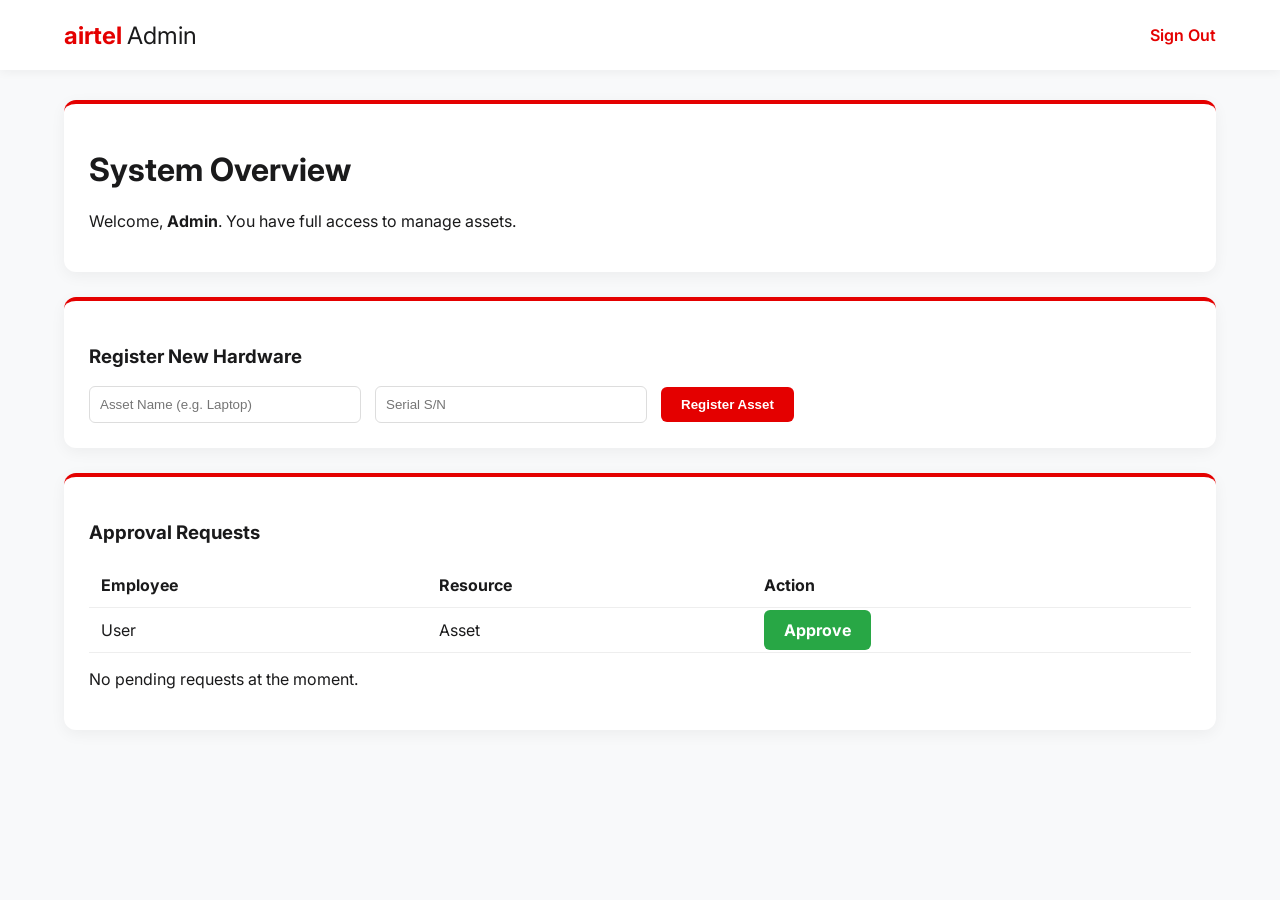
==== src/main/resources/templates/admin_dashboard.html @ aabf2b70 "Update admin_dashboard.html" ====
<!DOCTYPE html>
<html xmlns:th="http://www.thymeleaf.org">
<head>
    <meta charset="UTF-8">
    <title>Airtel | Admin Control</title>
    <link href="https://fonts.googleapis.com/css2?family=Inter:wght@400;700;800&display=swap" rel="stylesheet">
    <style>
        :root { --airtel-red: #E40000; --dark: #1A1A1B; --bg: #F8F9FA; }
        body { font-family: 'Inter', sans-serif; background: var(--bg); margin: 0; color: var(--dark); }
        .navbar { background: white; padding: 0 5%; display: flex; justify-content: space-between; align-items: center; height: 70px; box-shadow: 0 2px 10px rgba(0,0,0,0.05); }
        .container { padding: 30px 5%; max-width: 1200px; margin: auto; }
        .card { background: white; padding: 25px; border-radius: 12px; margin-bottom: 25px; box-shadow: 0 4px 15px rgba(0,0,0,0.05); border-top: 4px solid var(--airtel-red); }
        table { width: 100%; border-collapse: collapse; margin-top: 15px; }
        th, td { text-align: left; padding: 12px; border-bottom: 1px solid #eee; }
        .btn { background: var(--airtel-red); color: white; padding: 10px 20px; border-radius: 6px; text-decoration: none; font-weight: bold; border: none; cursor: pointer; }
        input { padding: 10px; border: 1px solid #ddd; border-radius: 6px; width: 250px; margin-right: 10px; }
    </style>
</head>
<body>
    <div class="navbar">
        <h2 style="color:var(--airtel-red); margin:0;">airtel <span style="color:var(--dark); font-weight:400;">Admin</span></h2>
        <a th:href="@{/logout}" style="color:var(--airtel-red); font-weight:600; text-decoration:none;">Sign Out</a>
    </div>
    <div class="container">
        <div class="card">
            <h1>System Overview</h1>
            <p>Welcome, <strong th:text="${user.name}">Admin</strong>. You have full access to manage assets.</p>
        </div>

        <div class="card">
            <h3>Register New Hardware</h3>
            <form th:action="@{/admin/assets/save}" th:object="${asset}" method="post">
                <input type="text" th:field="*{name}" placeholder="Asset Name (e.g. Laptop)" required>
                <input type="text" th:field="*{serialNumber}" placeholder="Serial S/N" required>
                <button type="submit" class="btn">Register Asset</button>
            </form>
        </div>

        <div class="card">
            <h3>Approval Requests</h3>
            <table th:if="${not #lists.isEmpty(pendingRequests)}">
                <thead><tr><th>Employee</th><th>Resource</th><th>Action</th></tr></thead>
                <tbody>
                    <tr th:each="r : ${pendingRequests}">
                        <td th:text="${r.user.name}">User</td>
                        <td th:text="${r.asset.name}">Asset</td>
                        <td><a th:href="@{/admin/requests/approve/{id}(id=${r.id})}" class="btn" style="background:#28a745;">Approve</a></td>
                    </tr>
                </tbody>
            </table>
            <p th:if="${#lists.isEmpty(pendingRequests)}">No pending requests at the moment.</p>
        </div>
    </div>
</body>
</html>
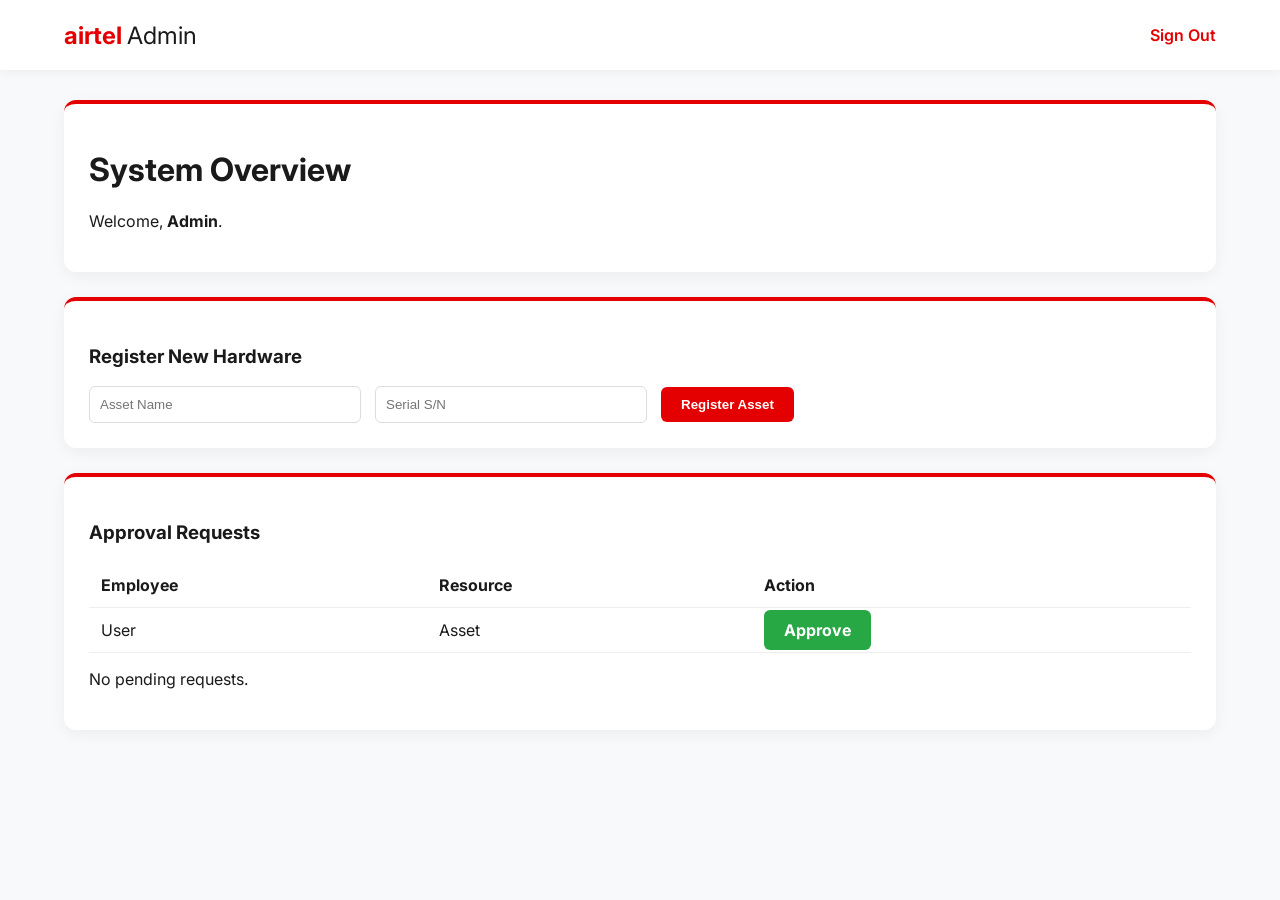
==== commit 4ab904b3: "Update admin_dashboard.html" ====
--- a/src/main/resources/templates/admin_dashboard.html
+++ b/src/main/resources/templates/admin_dashboard.html
@@ -14,6 +14,7 @@
         th, td { text-align: left; padding: 12px; border-bottom: 1px solid #eee; }
         .btn { background: var(--airtel-red); color: white; padding: 10px 20px; border-radius: 6px; text-decoration: none; font-weight: bold; border: none; cursor: pointer; }
         input { padding: 10px; border: 1px solid #ddd; border-radius: 6px; width: 250px; margin-right: 10px; }
+        .status-badge { padding: 5px 10px; border-radius: 20px; font-size: 12px; font-weight: bold; background: #eee; }
     </style>
 </head>
 <body>
@@ -24,13 +25,13 @@
     <div class="container">
         <div class="card">
             <h1>System Overview</h1>
-            <p>Welcome, <strong th:text="${user.name}">Admin</strong>. You have full access to manage assets.</p>
+            <p>Welcome, <strong th:text="${user != null ? user.name : 'Administrator'}">Admin</strong>.</p>
         </div>
 
         <div class="card">
             <h3>Register New Hardware</h3>
             <form th:action="@{/admin/assets/save}" th:object="${asset}" method="post">
-                <input type="text" th:field="*{name}" placeholder="Asset Name (e.g. Laptop)" required>
+                <input type="text" th:field="*{name}" placeholder="Asset Name" required>
                 <input type="text" th:field="*{serialNumber}" placeholder="Serial S/N" required>
                 <button type="submit" class="btn">Register Asset</button>
             </form>
@@ -38,17 +39,19 @@
 
         <div class="card">
             <h3>Approval Requests</h3>
-            <table th:if="${not #lists.isEmpty(pendingRequests)}">
+            <table th:if="${pendingRequests != null and !pendingRequests.empty}">
                 <thead><tr><th>Employee</th><th>Resource</th><th>Action</th></tr></thead>
                 <tbody>
                     <tr th:each="r : ${pendingRequests}">
-                        <td th:text="${r.user.name}">User</td>
-                        <td th:text="${r.asset.name}">Asset</td>
-                        <td><a th:href="@{/admin/requests/approve/{id}(id=${r.id})}" class="btn" style="background:#28a745;">Approve</a></td>
+                        <td th:text="${r.user != null ? r.user.name : 'Unknown Staff'}">User</td>
+                        <td th:text="${r.asset != null ? r.asset.name : 'Unknown Asset'}">Asset</td>
+                        <td>
+                            <a th:href="@{/admin/requests/approve/{id}(id=${r.id})}" class="btn" style="background:#28a745;">Approve</a>
+                        </td>
                     </tr>
                 </tbody>
             </table>
-            <p th:if="${#lists.isEmpty(pendingRequests)}">No pending requests at the moment.</p>
+            <p th:if="${pendingRequests == null or pendingRequests.empty}">No pending requests.</p>
         </div>
     </div>
 </body>
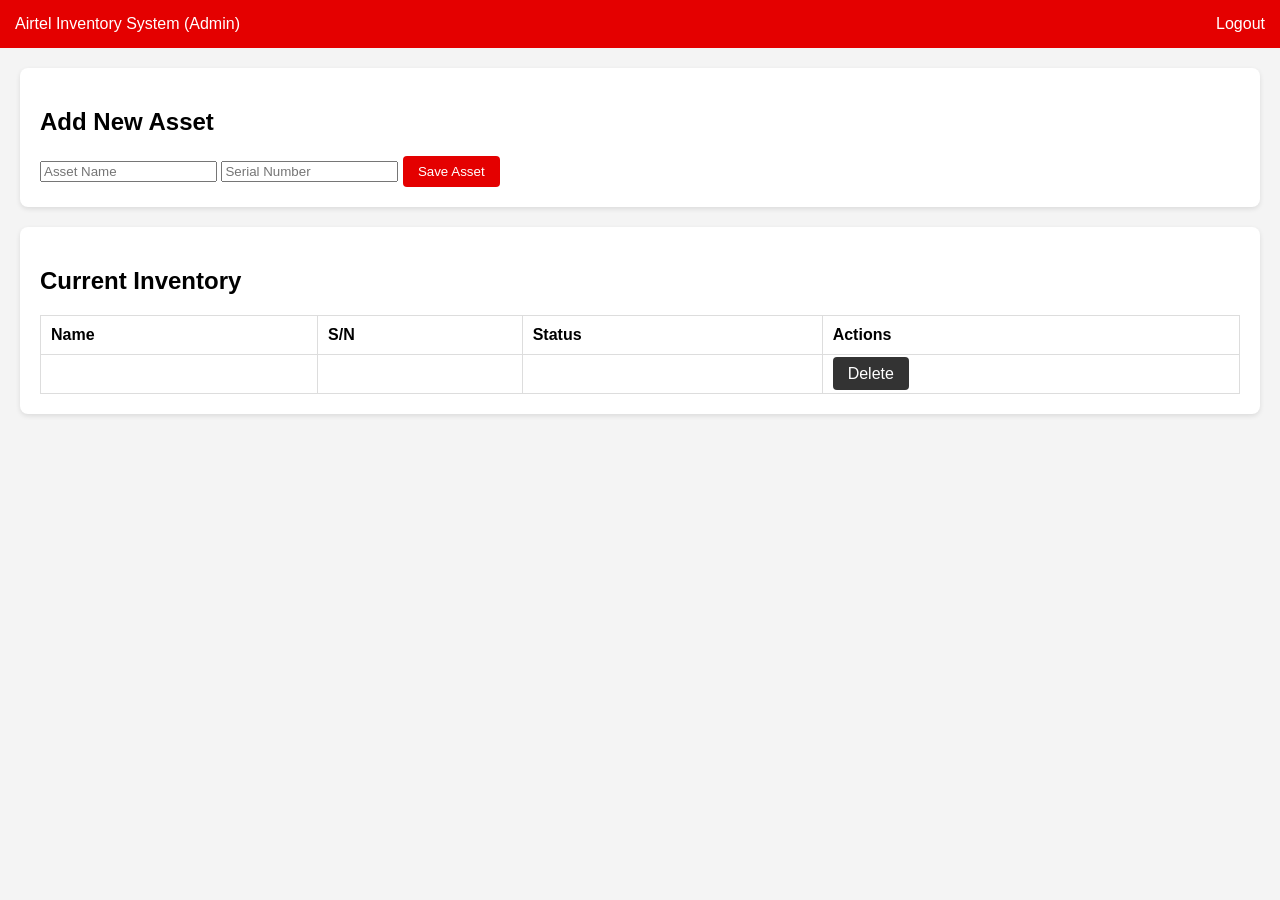
==== commit a5e4f529: "Update admin_dashboard.html" ====
--- a/src/main/resources/templates/admin_dashboard.html
+++ b/src/main/resources/templates/admin_dashboard.html
@@ -1,57 +1,50 @@
 <!DOCTYPE html>
 <html xmlns:th="http://www.thymeleaf.org">
 <head>
-    <meta charset="UTF-8">
-    <title>Airtel | Admin Control</title>
-    <link href="https://fonts.googleapis.com/css2?family=Inter:wght@400;700;800&display=swap" rel="stylesheet">
+    <title>Airtel | Inventory Management</title>
     <style>
-        :root { --airtel-red: #E40000; --dark: #1A1A1B; --bg: #F8F9FA; }
-        body { font-family: 'Inter', sans-serif; background: var(--bg); margin: 0; color: var(--dark); }
-        .navbar { background: white; padding: 0 5%; display: flex; justify-content: space-between; align-items: center; height: 70px; box-shadow: 0 2px 10px rgba(0,0,0,0.05); }
-        .container { padding: 30px 5%; max-width: 1200px; margin: auto; }
-        .card { background: white; padding: 25px; border-radius: 12px; margin-bottom: 25px; box-shadow: 0 4px 15px rgba(0,0,0,0.05); border-top: 4px solid var(--airtel-red); }
-        table { width: 100%; border-collapse: collapse; margin-top: 15px; }
-        th, td { text-align: left; padding: 12px; border-bottom: 1px solid #eee; }
-        .btn { background: var(--airtel-red); color: white; padding: 10px 20px; border-radius: 6px; text-decoration: none; font-weight: bold; border: none; cursor: pointer; }
-        input { padding: 10px; border: 1px solid #ddd; border-radius: 6px; width: 250px; margin-right: 10px; }
-        .status-badge { padding: 5px 10px; border-radius: 20px; font-size: 12px; font-weight: bold; background: #eee; }
+        body { font-family: sans-serif; background: #f4f4f4; margin: 0; }
+        .nav { background: #E40000; color: white; padding: 15px; display: flex; justify-content: space-between; }
+        .container { padding: 20px; }
+        .card { background: white; padding: 20px; border-radius: 8px; margin-bottom: 20px; box-shadow: 0 2px 5px rgba(0,0,0,0.1); }
+        table { width: 100%; border-collapse: collapse; }
+        th, td { border: 1px solid #ddd; padding: 10px; text-align: left; }
+        .btn { padding: 8px 15px; border-radius: 4px; text-decoration: none; color: white; cursor: pointer; border: none; }
+        .btn-add { background: #E40000; }
+        .btn-del { background: #333; }
     </style>
 </head>
 <body>
-    <div class="navbar">
-        <h2 style="color:var(--airtel-red); margin:0;">airtel <span style="color:var(--dark); font-weight:400;">Admin</span></h2>
-        <a th:href="@{/logout}" style="color:var(--airtel-red); font-weight:600; text-decoration:none;">Sign Out</a>
+    <div class="nav">
+        <span>Airtel Inventory System (Admin)</span>
+        <a th:href="@{/logout}" style="color:white;">Logout</a>
     </div>
     <div class="container">
         <div class="card">
-            <h1>System Overview</h1>
-            <p>Welcome, <strong th:text="${user != null ? user.name : 'Administrator'}">Admin</strong>.</p>
-        </div>
-
-        <div class="card">
-            <h3>Register New Hardware</h3>
-            <form th:action="@{/admin/assets/save}" th:object="${asset}" method="post">
-                <input type="text" th:field="*{name}" placeholder="Asset Name" required>
-                <input type="text" th:field="*{serialNumber}" placeholder="Serial S/N" required>
-                <button type="submit" class="btn">Register Asset</button>
+            <h2>Add New Asset</h2>
+            <form th:action="@{/admin/assets/save}" method="post">
+                <input type="text" name="name" placeholder="Asset Name" required>
+                <input type="text" name="serialNumber" placeholder="Serial Number" required>
+                <button type="submit" class="btn btn-add">Save Asset</button>
             </form>
         </div>
-
         <div class="card">
-            <h3>Approval Requests</h3>
-            <table th:if="${pendingRequests != null and !pendingRequests.empty}">
-                <thead><tr><th>Employee</th><th>Resource</th><th>Action</th></tr></thead>
+            <h2>Current Inventory</h2>
+            <table>
+                <thead>
+                    <tr><th>Name</th><th>S/N</th><th>Status</th><th>Actions</th></tr>
+                </thead>
                 <tbody>
-                    <tr th:each="r : ${pendingRequests}">
-                        <td th:text="${r.user != null ? r.user.name : 'Unknown Staff'}">User</td>
-                        <td th:text="${r.asset != null ? r.asset.name : 'Unknown Asset'}">Asset</td>
+                    <tr th:each="a : ${assets}">
+                        <td th:text="${a.name}"></td>
+                        <td th:text="${a.serialNumber}"></td>
+                        <td th:text="${a.status}"></td>
                         <td>
-                            <a th:href="@{/admin/requests/approve/{id}(id=${r.id})}" class="btn" style="background:#28a745;">Approve</a>
+                            <a th:href="@{'/admin/assets/delete/' + ${a.id}}" class="btn btn-del">Delete</a>
                         </td>
                     </tr>
                 </tbody>
             </table>
-            <p th:if="${pendingRequests == null or pendingRequests.empty}">No pending requests.</p>
         </div>
     </div>
 </body>
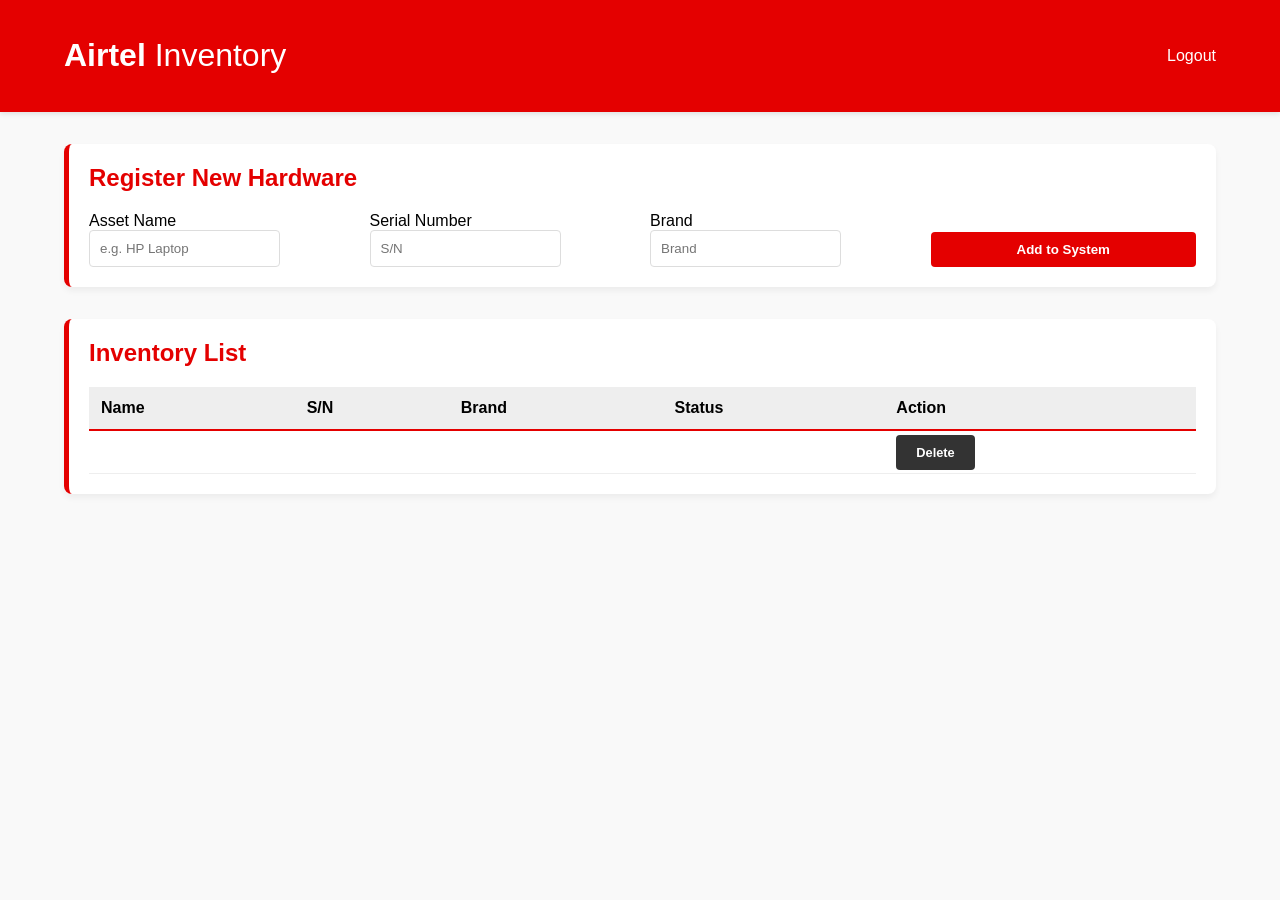
==== commit 7285a1ca: "Update admin_dashboard.html" ====
--- a/src/main/resources/templates/admin_dashboard.html
+++ b/src/main/resources/templates/admin_dashboard.html
@@ -1,46 +1,72 @@
 <!DOCTYPE html>
 <html xmlns:th="http://www.thymeleaf.org">
 <head>
-    <title>Airtel | Inventory Management</title>
+    <meta charset="UTF-8">
+    <title>Airtel Inventory | Admin</title>
     <style>
-        body { font-family: sans-serif; background: #f4f4f4; margin: 0; }
-        .nav { background: #E40000; color: white; padding: 15px; display: flex; justify-content: space-between; }
-        .container { padding: 20px; }
-        .card { background: white; padding: 20px; border-radius: 8px; margin-bottom: 20px; box-shadow: 0 2px 5px rgba(0,0,0,0.1); }
-        table { width: 100%; border-collapse: collapse; }
-        th, td { border: 1px solid #ddd; padding: 10px; text-align: left; }
-        .btn { padding: 8px 15px; border-radius: 4px; text-decoration: none; color: white; cursor: pointer; border: none; }
-        .btn-add { background: #E40000; }
-        .btn-del { background: #333; }
+        :root { --airtel-red: #E40000; --dark: #333; }
+        body { font-family: 'Segoe UI', Tahoma, Geneva, Verdana, sans-serif; margin: 0; background-color: #f9f9f9; }
+        .header { background-color: var(--airtel-red); color: white; padding: 1rem 5%; display: flex; justify-content: space-between; align-items: center; box-shadow: 0 2px 5px rgba(0,0,0,0.1); }
+        .container { padding: 2rem 5%; }
+        .card { background: white; padding: 20px; border-radius: 8px; box-shadow: 0 4px 6px rgba(0,0,0,0.05); margin-bottom: 2rem; border-left: 5px solid var(--airtel-red); }
+        h2 { color: var(--airtel-red); margin-top: 0; }
+        form { display: grid; grid-template-columns: repeat(auto-fit, minmax(200px, 1fr)); gap: 15px; align-items: end; }
+        input { padding: 10px; border: 1px solid #ddd; border-radius: 4px; }
+        button, .btn-del { background-color: var(--airtel-red); color: white; border: none; padding: 10px 20px; border-radius: 4px; cursor: pointer; text-decoration: none; font-weight: bold; }
+        .btn-del { background-color: #333; font-size: 0.8rem; }
+        table { width: 100%; border-collapse: collapse; margin-top: 1rem; }
+        th { background-color: #eee; padding: 12px; text-align: left; border-bottom: 2px solid var(--airtel-red); }
+        td { padding: 12px; border-bottom: 1px solid #eee; }
+        .status { font-weight: bold; color: green; }
     </style>
 </head>
 <body>
-    <div class="nav">
-        <span>Airtel Inventory System (Admin)</span>
-        <a th:href="@{/logout}" style="color:white;">Logout</a>
+    <div class="header">
+        <h1>Airtel <span style="font-weight: lighter;">Inventory</span></h1>
+        <a th:href="@{/logout}" style="color: white; text-decoration: none;">Logout</a>
     </div>
+
     <div class="container">
         <div class="card">
-            <h2>Add New Asset</h2>
-            <form th:action="@{/admin/assets/save}" method="post">
-                <input type="text" name="name" placeholder="Asset Name" required>
-                <input type="text" name="serialNumber" placeholder="Serial Number" required>
-                <button type="submit" class="btn btn-add">Save Asset</button>
+            <h2>Register New Hardware</h2>
+            <form th:action="@{/admin/assets/save}" th:object="${newAsset}" method="post">
+                <div>
+                    <label>Asset Name</label><br>
+                    <input type="text" th:field="*{name}" placeholder="e.g. HP Laptop" required>
+                </div>
+                <div>
+                    <label>Serial Number</label><br>
+                    <input type="text" th:field="*{serialNumber}" placeholder="S/N" required>
+                </div>
+                <div>
+                    <label>Brand</label><br>
+                    <input type="text" th:field="*{brand}" placeholder="Brand">
+                </div>
+                <button type="submit">Add to System</button>
             </form>
         </div>
+
         <div class="card">
-            <h2>Current Inventory</h2>
+            <h2>Inventory List</h2>
             <table>
                 <thead>
-                    <tr><th>Name</th><th>S/N</th><th>Status</th><th>Actions</th></tr>
+                    <tr>
+                        <th>Name</th>
+                        <th>S/N</th>
+                        <th>Brand</th>
+                        <th>Status</th>
+                        <th>Action</th>
+                    </tr>
                 </thead>
                 <tbody>
-                    <tr th:each="a : ${assets}">
-                        <td th:text="${a.name}"></td>
-                        <td th:text="${a.serialNumber}"></td>
-                        <td th:text="${a.status}"></td>
+                    <tr th:each="asset : ${assets}">
+                        <td th:text="${asset.name}"></td>
+                        <td th:text="${asset.serialNumber}"></td>
+                        <td th:text="${asset.brand}"></td>
+                        <td class="status" th:text="${asset.status}"></td>
                         <td>
-                            <a th:href="@{'/admin/assets/delete/' + ${a.id}}" class="btn btn-del">Delete</a>
+                            <a th:href="@{'/admin/assets/delete/' + ${asset.id}}" 
+                               class="btn-del" onclick="return confirm('Are you sure?')">Delete</a>
                         </td>
                     </tr>
                 </tbody>
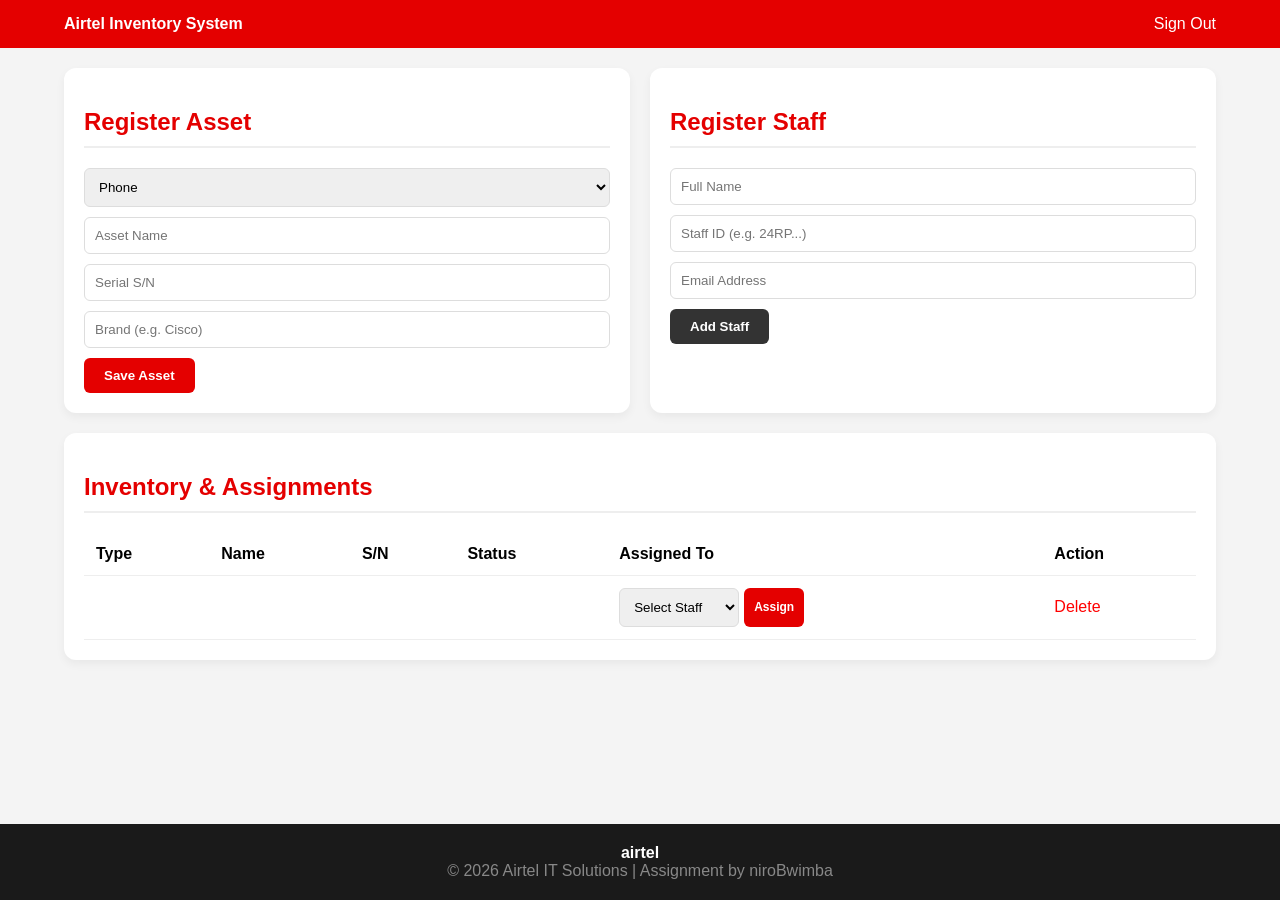
==== commit ecc4eb74: "Update admin_dashboard.html" ====
--- a/src/main/resources/templates/admin_dashboard.html
+++ b/src/main/resources/templates/admin_dashboard.html
@@ -1,77 +1,89 @@
 <!DOCTYPE html>
 <html xmlns:th="http://www.thymeleaf.org">
 <head>
-    <meta charset="UTF-8">
-    <title>Airtel Inventory | Admin</title>
+    <title>Airtel | Inventory Management</title>
     <style>
-        :root { --airtel-red: #E40000; --dark: #333; }
-        body { font-family: 'Segoe UI', Tahoma, Geneva, Verdana, sans-serif; margin: 0; background-color: #f9f9f9; }
-        .header { background-color: var(--airtel-red); color: white; padding: 1rem 5%; display: flex; justify-content: space-between; align-items: center; box-shadow: 0 2px 5px rgba(0,0,0,0.1); }
-        .container { padding: 2rem 5%; }
-        .card { background: white; padding: 20px; border-radius: 8px; box-shadow: 0 4px 6px rgba(0,0,0,0.05); margin-bottom: 2rem; border-left: 5px solid var(--airtel-red); }
-        h2 { color: var(--airtel-red); margin-top: 0; }
-        form { display: grid; grid-template-columns: repeat(auto-fit, minmax(200px, 1fr)); gap: 15px; align-items: end; }
-        input { padding: 10px; border: 1px solid #ddd; border-radius: 4px; }
-        button, .btn-del { background-color: var(--airtel-red); color: white; border: none; padding: 10px 20px; border-radius: 4px; cursor: pointer; text-decoration: none; font-weight: bold; }
-        .btn-del { background-color: #333; font-size: 0.8rem; }
-        table { width: 100%; border-collapse: collapse; margin-top: 1rem; }
-        th { background-color: #eee; padding: 12px; text-align: left; border-bottom: 2px solid var(--airtel-red); }
-        td { padding: 12px; border-bottom: 1px solid #eee; }
-        .status { font-weight: bold; color: green; }
+        :root { --airtel: #E40000; --bg: #f4f4f4; }
+        body { font-family: sans-serif; margin: 0; background: var(--bg); display: flex; flex-direction: column; min-height: 100vh; }
+        .nav { background: var(--airtel); color: white; padding: 15px 5%; display: flex; justify-content: space-between; }
+        .container { padding: 20px 5%; flex: 1; }
+        .grid { display: grid; grid-template-columns: 1fr 1fr; gap: 20px; }
+        .card { background: white; padding: 20px; border-radius: 12px; box-shadow: 0 4px 10px rgba(0,0,0,0.05); margin-bottom: 20px; }
+        h2 { color: var(--airtel); border-bottom: 2px solid #eee; padding-bottom: 10px; }
+        table { width: 100%; border-collapse: collapse; margin-top: 10px; }
+        th, td { text-align: left; padding: 12px; border-bottom: 1px solid #eee; }
+        input, select { padding: 10px; width: 100%; margin-bottom: 10px; border: 1px solid #ddd; border-radius: 6px; box-sizing: border-box; }
+        .btn { background: var(--airtel); color: white; border: none; padding: 10px 20px; border-radius: 6px; cursor: pointer; text-decoration: none; font-weight: bold; }
+        .footer { background: #1a1a1a; color: #888; text-align: center; padding: 20px; margin-top: auto; }
     </style>
 </head>
 <body>
-    <div class="header">
-        <h1>Airtel <span style="font-weight: lighter;">Inventory</span></h1>
-        <a th:href="@{/logout}" style="color: white; text-decoration: none;">Logout</a>
+    <div class="nav">
+        <strong>Airtel Inventory System</strong>
+        <a th:href="@{/logout}" style="color:white; text-decoration:none;">Sign Out</a>
     </div>
 
     <div class="container">
-        <div class="card">
-            <h2>Register New Hardware</h2>
-            <form th:action="@{/admin/assets/save}" th:object="${newAsset}" method="post">
-                <div>
-                    <label>Asset Name</label><br>
-                    <input type="text" th:field="*{name}" placeholder="e.g. HP Laptop" required>
-                </div>
-                <div>
-                    <label>Serial Number</label><br>
-                    <input type="text" th:field="*{serialNumber}" placeholder="S/N" required>
-                </div>
-                <div>
-                    <label>Brand</label><br>
-                    <input type="text" th:field="*{brand}" placeholder="Brand">
-                </div>
-                <button type="submit">Add to System</button>
-            </form>
+        <div class="grid">
+            <div class="card">
+                <h2>Register Asset</h2>
+                <form th:action="@{/admin/assets/save}" th:object="${newAsset}" method="post">
+                    <select th:field="*{category}">
+                        <option value="PHONE">Phone</option>
+                        <option value="TABLET">Tablet</option>
+                        <option value="COMPUTER">Computer</option>
+                        <option value="NETWORK_DEVICE">Network Device</option>
+                    </select>
+                    <input type="text" th:field="*{name}" placeholder="Asset Name" required>
+                    <input type="text" th:field="*{serialNumber}" placeholder="Serial S/N" required>
+                    <input type="text" th:field="*{brand}" placeholder="Brand (e.g. Cisco)">
+                    <button type="submit" class="btn">Save Asset</button>
+                </form>
+            </div>
+
+            <div class="card">
+                <h2>Register Staff</h2>
+                <form th:action="@{/admin/users/save}" th:object="${newUser}" method="post">
+                    <input type="text" th:field="*{name}" placeholder="Full Name" required>
+                    <input type="text" th:field="*{username}" placeholder="Staff ID (e.g. 24RP...)" required>
+                    <input type="email" th:field="*{email}" placeholder="Email Address">
+                    <button type="submit" class="btn" style="background:#333;">Add Staff</button>
+                </form>
+            </div>
         </div>
 
         <div class="card">
-            <h2>Inventory List</h2>
+            <h2>Inventory & Assignments</h2>
             <table>
                 <thead>
-                    <tr>
-                        <th>Name</th>
-                        <th>S/N</th>
-                        <th>Brand</th>
-                        <th>Status</th>
-                        <th>Action</th>
-                    </tr>
+                    <tr><th>Type</th><th>Name</th><th>S/N</th><th>Status</th><th>Assigned To</th><th>Action</th></tr>
                 </thead>
                 <tbody>
-                    <tr th:each="asset : ${assets}">
-                        <td th:text="${asset.name}"></td>
-                        <td th:text="${asset.serialNumber}"></td>
-                        <td th:text="${asset.brand}"></td>
-                        <td class="status" th:text="${asset.status}"></td>
+                    <tr th:each="a : ${assets}">
+                        <td th:text="${a.category}"></td>
+                        <td th:text="${a.name}"></td>
+                        <td th:text="${a.serialNumber}"></td>
+                        <td th:text="${a.status}" style="font-weight:bold; color: green;"></td>
                         <td>
-                            <a th:href="@{'/admin/assets/delete/' + ${asset.id}}" 
-                               class="btn-del" onclick="return confirm('Are you sure?')">Delete</a>
+                            <form th:action="@{/admin/assets/assign}" method="post" style="display:flex; gap:5px;">
+                                <input type="hidden" name="assetId" th:value="${a.id}">
+                                <select name="userId" style="margin:0; width: 120px;">
+                                    <option value="">Select Staff</option>
+                                    <option th:each="u : ${users}" th:value="${u.id}" th:text="${u.name}"></option>
+                                </select>
+                                <button type="submit" class="btn" style="padding:5px 10px; font-size:12px;">Assign</button>
+                            </form>
                         </td>
+                        <td><a th:href="@{'/admin/assets/delete/' + ${a.id}}" style="color:red;">Delete</a></td>
                     </tr>
                 </tbody>
             </table>
         </div>
     </div>
+
+    <div class="footer">
+        <strong style="color:white;">airtel</strong><br>
+        &copy; 2026 Airtel IT Solutions | Assignment by niroBwimba
+    </div>
 </body>
 </html>
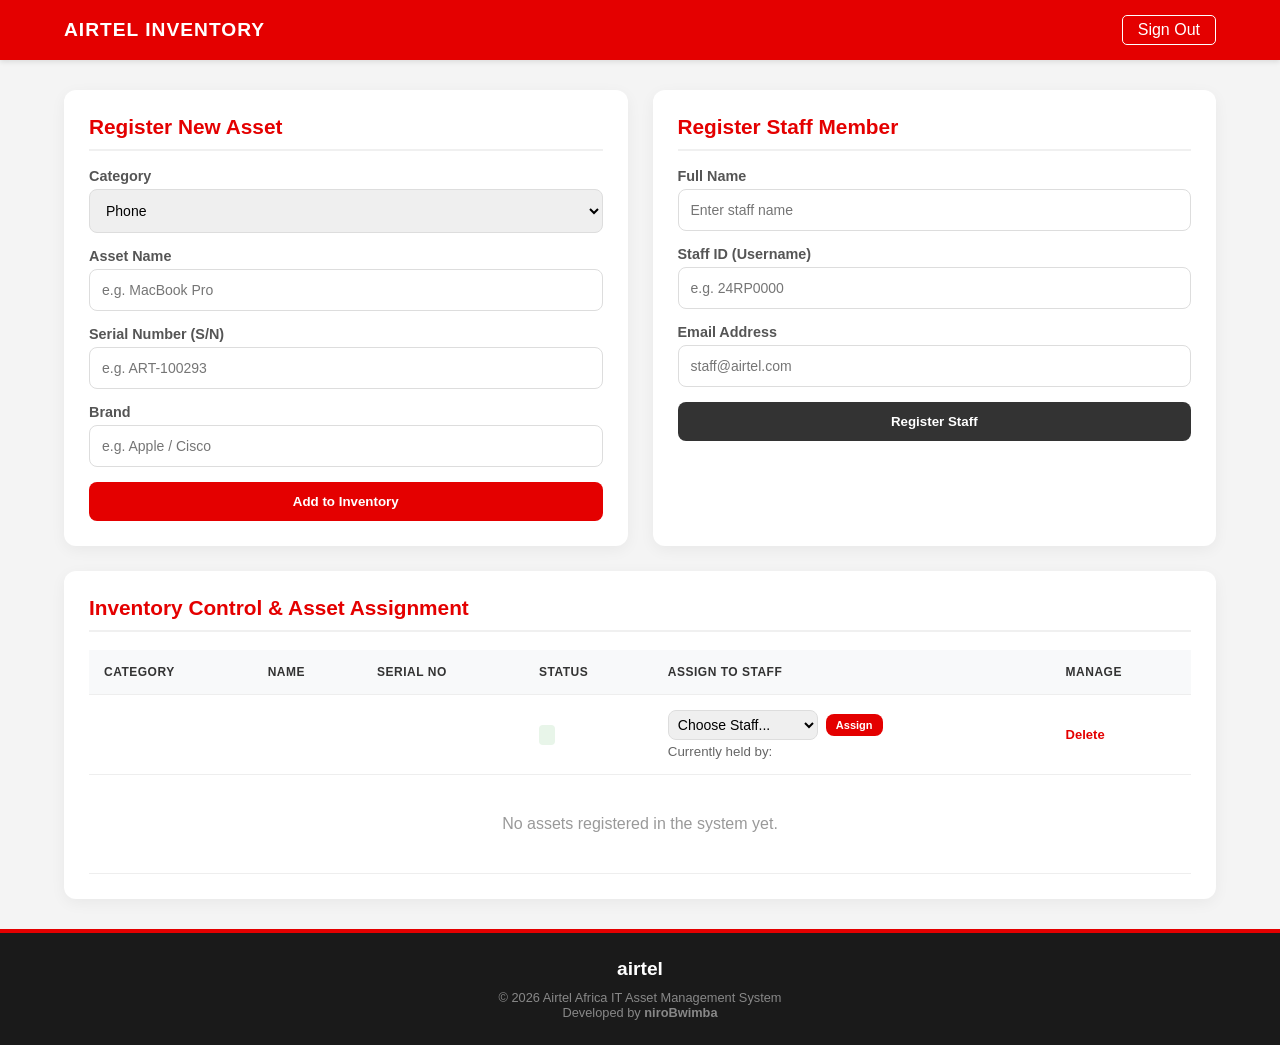
==== commit 66ee351f: "Update admin_dashboard.html" ====
--- a/src/main/resources/templates/admin_dashboard.html
+++ b/src/main/resources/templates/admin_dashboard.html
@@ -4,77 +4,135 @@
     <title>Airtel | Inventory Management</title>
     <style>
         :root { --airtel: #E40000; --bg: #f4f4f4; }
-        body { font-family: sans-serif; margin: 0; background: var(--bg); display: flex; flex-direction: column; min-height: 100vh; }
-        .nav { background: var(--airtel); color: white; padding: 15px 5%; display: flex; justify-content: space-between; }
-        .container { padding: 20px 5%; flex: 1; }
-        .grid { display: grid; grid-template-columns: 1fr 1fr; gap: 20px; }
-        .card { background: white; padding: 20px; border-radius: 12px; box-shadow: 0 4px 10px rgba(0,0,0,0.05); margin-bottom: 20px; }
-        h2 { color: var(--airtel); border-bottom: 2px solid #eee; padding-bottom: 10px; }
-        table { width: 100%; border-collapse: collapse; margin-top: 10px; }
-        th, td { text-align: left; padding: 12px; border-bottom: 1px solid #eee; }
-        input, select { padding: 10px; width: 100%; margin-bottom: 10px; border: 1px solid #ddd; border-radius: 6px; box-sizing: border-box; }
-        .btn { background: var(--airtel); color: white; border: none; padding: 10px 20px; border-radius: 6px; cursor: pointer; text-decoration: none; font-weight: bold; }
-        .footer { background: #1a1a1a; color: #888; text-align: center; padding: 20px; margin-top: auto; }
+        body { font-family: 'Segoe UI', Tahoma, Geneva, Verdana, sans-serif; margin: 0; background: var(--bg); display: flex; flex-direction: column; min-height: 100vh; }
+        
+        /* Navigation */
+        .nav { background: var(--airtel); color: white; padding: 15px 5%; display: flex; justify-content: space-between; align-items: center; box-shadow: 0 2px 5px rgba(0,0,0,0.1); }
+        .nav strong { font-size: 1.2rem; letter-spacing: 1px; }
+        
+        /* Layout */
+        .container { padding: 30px 5%; flex: 1; }
+        .grid { display: grid; grid-template-columns: 1fr 1fr; gap: 25px; margin-bottom: 25px; }
+        
+        /* Cards */
+        .card { background: white; padding: 25px; border-radius: 12px; box-shadow: 0 4px 15px rgba(0,0,0,0.05); }
+        h2 { color: var(--airtel); border-bottom: 2px solid #f0f0f0; padding-bottom: 10px; margin-top: 0; font-size: 1.3rem; }
+        
+        /* Forms */
+        label { display: block; margin-bottom: 5px; font-weight: bold; font-size: 0.9rem; color: #555; }
+        input, select { padding: 12px; width: 100%; margin-bottom: 15px; border: 1px solid #ddd; border-radius: 8px; box-sizing: border-box; font-size: 14px; }
+        input:focus, select:focus { border-color: var(--airtel); outline: none; box-shadow: 0 0 5px rgba(228, 0, 0, 0.2); }
+        
+        /* Buttons */
+        .btn { background: var(--airtel); color: white; border: none; padding: 12px 20px; border-radius: 8px; cursor: pointer; text-decoration: none; font-weight: bold; transition: 0.3s; width: 100%; display: inline-block; text-align: center; }
+        .btn:hover { background: #b30000; }
+        .btn-secondary { background: #333; }
+        .btn-secondary:hover { background: #000; }
+        .btn-assign { padding: 5px 10px; font-size: 11px; width: auto; margin: 0; }
+
+        /* Tables */
+        .table-card { overflow-x: auto; }
+        table { width: 100%; border-collapse: collapse; margin-top: 15px; background: white; }
+        th { background: #f8f9fa; color: #333; font-weight: 600; text-transform: uppercase; font-size: 12px; letter-spacing: 0.5px; }
+        th, td { text-align: left; padding: 15px; border-bottom: 1px solid #eee; }
+        tr:hover { background-color: #fafafa; }
+        .status-tag { padding: 4px 8px; border-radius: 4px; font-size: 11px; font-weight: bold; background: #e8f5e9; color: #2e7d32; }
+
+        /* Footer */
+        .footer { background: #1a1a1a; color: #888; text-align: center; padding: 25px; margin-top: auto; border-top: 4px solid var(--airtel); }
     </style>
 </head>
 <body>
     <div class="nav">
-        <strong>Airtel Inventory System</strong>
-        <a th:href="@{/logout}" style="color:white; text-decoration:none;">Sign Out</a>
+        <strong>AIRTEL INVENTORY</strong>
+        <a th:href="@{/logout}" style="color:white; text-decoration:none; border: 1px solid white; padding: 5px 15px; border-radius: 5px;">Sign Out</a>
     </div>
 
     <div class="container">
         <div class="grid">
             <div class="card">
-                <h2>Register Asset</h2>
+                <h2>Register New Asset</h2>
                 <form th:action="@{/admin/assets/save}" th:object="${newAsset}" method="post">
-                    <select th:field="*{category}">
+                    <label>Category</label>
+                    <select th:field="*{category}" required>
                         <option value="PHONE">Phone</option>
                         <option value="TABLET">Tablet</option>
                         <option value="COMPUTER">Computer</option>
                         <option value="NETWORK_DEVICE">Network Device</option>
                     </select>
-                    <input type="text" th:field="*{name}" placeholder="Asset Name" required>
-                    <input type="text" th:field="*{serialNumber}" placeholder="Serial S/N" required>
-                    <input type="text" th:field="*{brand}" placeholder="Brand (e.g. Cisco)">
-                    <button type="submit" class="btn">Save Asset</button>
+                    
+                    <label>Asset Name</label>
+                    <input type="text" th:field="*{name}" placeholder="e.g. MacBook Pro" required>
+                    
+                    <label>Serial Number (S/N)</label>
+                    <input type="text" th:field="*{serialNumber}" placeholder="e.g. ART-100293" required>
+                    
+                    <label>Brand</label>
+                    <input type="text" th:field="*{brand}" placeholder="e.g. Apple / Cisco">
+                    
+                    <button type="submit" class="btn">Add to Inventory</button>
                 </form>
             </div>
 
             <div class="card">
-                <h2>Register Staff</h2>
+                <h2>Register Staff Member</h2>
                 <form th:action="@{/admin/users/save}" th:object="${newUser}" method="post">
-                    <input type="text" th:field="*{name}" placeholder="Full Name" required>
-                    <input type="text" th:field="*{username}" placeholder="Staff ID (e.g. 24RP...)" required>
-                    <input type="email" th:field="*{email}" placeholder="Email Address">
-                    <button type="submit" class="btn" style="background:#333;">Add Staff</button>
+                    <label>Full Name</label>
+                    <input type="text" th:field="*{name}" placeholder="Enter staff name" required>
+                    
+                    <label>Staff ID (Username)</label>
+                    <input type="text" th:field="*{username}" placeholder="e.g. 24RP0000" required>
+                    
+                    <label>Email Address</label>
+                    <input type="email" th:field="*{email}" placeholder="staff@airtel.com">
+                    
+                    <button type="submit" class="btn btn-secondary">Register Staff</button>
                 </form>
             </div>
         </div>
 
-        <div class="card">
-            <h2>Inventory & Assignments</h2>
+        <div class="card table-card">
+            <h2>Inventory Control & Asset Assignment</h2>
             <table>
                 <thead>
-                    <tr><th>Type</th><th>Name</th><th>S/N</th><th>Status</th><th>Assigned To</th><th>Action</th></tr>
+                    <tr>
+                        <th>Category</th>
+                        <th>Name</th>
+                        <th>Serial No</th>
+                        <th>Status</th>
+                        <th>Assign To Staff</th>
+                        <th>Manage</th>
+                    </tr>
                 </thead>
                 <tbody>
                     <tr th:each="a : ${assets}">
                         <td th:text="${a.category}"></td>
                         <td th:text="${a.name}"></td>
                         <td th:text="${a.serialNumber}"></td>
-                        <td th:text="${a.status}" style="font-weight:bold; color: green;"></td>
                         <td>
-                            <form th:action="@{/admin/assets/assign}" method="post" style="display:flex; gap:5px;">
+                            <span class="status-tag" th:text="${a.status}"></span>
+                        </td>
+                        <td>
+                            <form th:action="@{/admin/assets/assign}" method="post" style="display:flex; gap:8px; align-items:center;">
                                 <input type="hidden" name="assetId" th:value="${a.id}">
-                                <select name="userId" style="margin:0; width: 120px;">
-                                    <option value="">Select Staff</option>
+                                <select name="userId" style="margin:0; width: 150px; padding: 5px;">
+                                    <option value="">Choose Staff...</option>
                                     <option th:each="u : ${users}" th:value="${u.id}" th:text="${u.name}"></option>
                                 </select>
-                                <button type="submit" class="btn" style="padding:5px 10px; font-size:12px;">Assign</button>
+                                <button type="submit" class="btn btn-assign">Assign</button>
                             </form>
+                            <small th:if="${a.assignedUser != null}" style="color: #666; display: block; margin-top: 4px;">
+                                Currently held by: <strong th:text="${a.assignedUser.name}"></strong>
+                            </small>
                         </td>
-                        <td><a th:href="@{'/admin/assets/delete/' + ${a.id}}" style="color:red;">Delete</a></td>
+                        <td>
+                            <a th:href="@{'/admin/assets/delete/' + ${a.id}}" 
+                               onclick="return confirm('Are you sure you want to delete this asset?')"
+                               style="color:var(--airtel); text-decoration:none; font-size: 13px; font-weight:bold;">Delete</a>
+                        </td>
+                    </tr>
+                    <tr th:if="${#lists.isEmpty(assets)}">
+                        <td colspan="6" style="text-align:center; color: #999; padding: 40px;">No assets registered in the system yet.</td>
                     </tr>
                 </tbody>
             </table>
@@ -82,8 +140,11 @@
     </div>
 
     <div class="footer">
-        <strong style="color:white;">airtel</strong><br>
-        &copy; 2026 Airtel IT Solutions | Assignment by niroBwimba
+        <strong style="color:white; font-size: 1.2rem;">airtel</strong><br>
+        <p style="margin: 10px 0 0 0; font-size: 0.8rem;">
+            &copy; 2026 Airtel Africa IT Asset Management System<br>
+            Developed by <strong>niroBwimba</strong>
+        </p>
     </div>
 </body>
 </html>
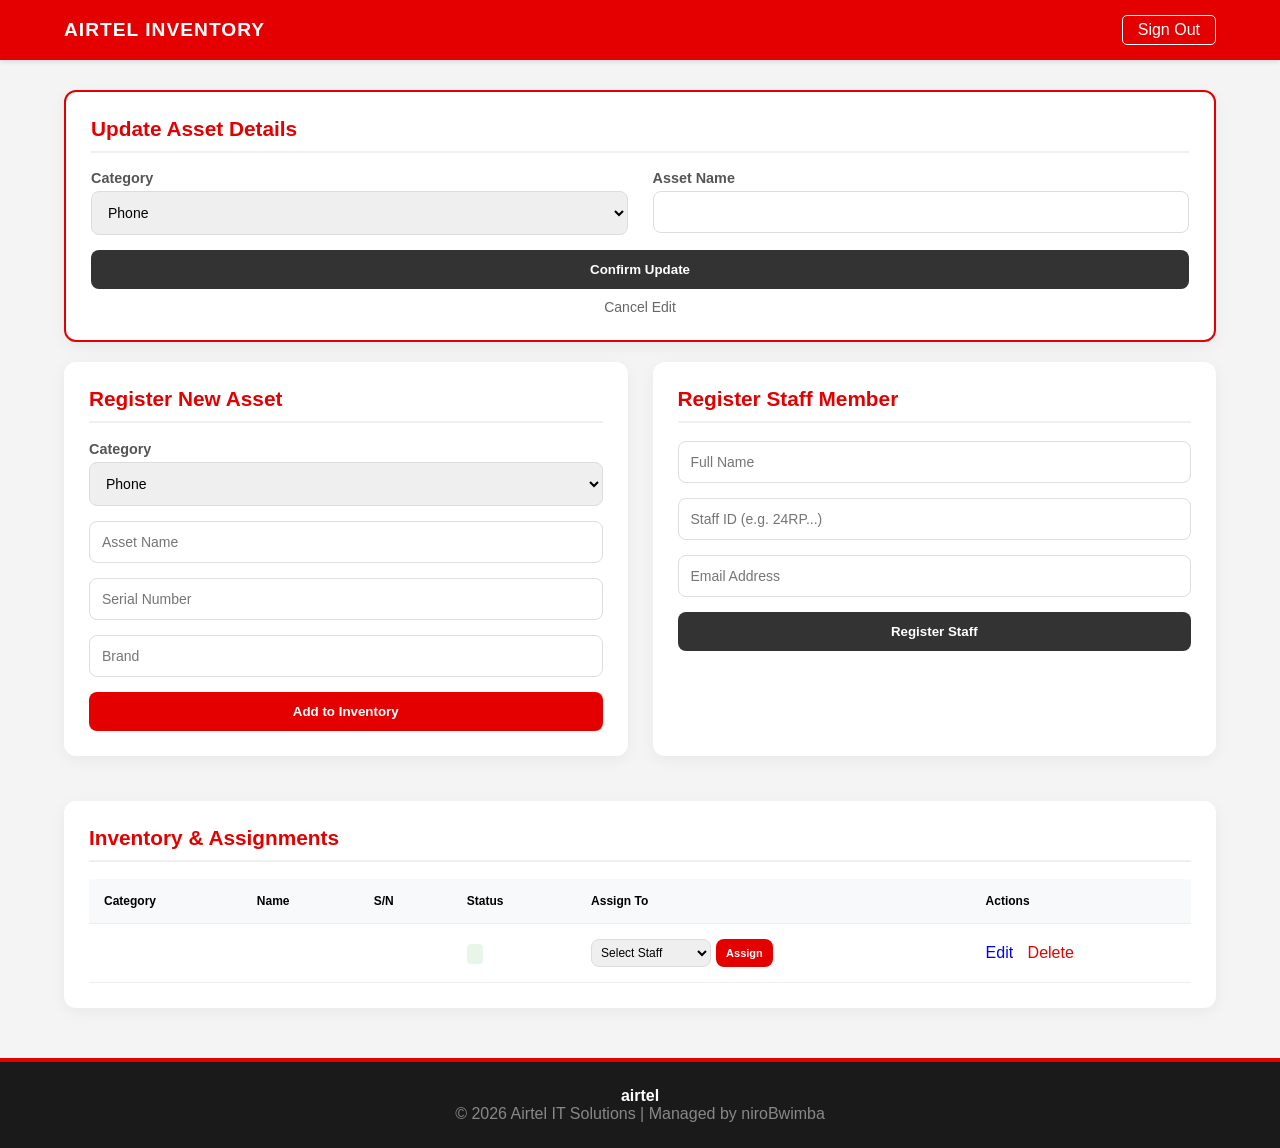
==== commit df3db2ec: "Update admin_dashboard.html" ====
--- a/src/main/resources/templates/admin_dashboard.html
+++ b/src/main/resources/templates/admin_dashboard.html
@@ -5,40 +5,22 @@
     <style>
         :root { --airtel: #E40000; --bg: #f4f4f4; }
         body { font-family: 'Segoe UI', Tahoma, Geneva, Verdana, sans-serif; margin: 0; background: var(--bg); display: flex; flex-direction: column; min-height: 100vh; }
-        
-        /* Navigation */
         .nav { background: var(--airtel); color: white; padding: 15px 5%; display: flex; justify-content: space-between; align-items: center; box-shadow: 0 2px 5px rgba(0,0,0,0.1); }
         .nav strong { font-size: 1.2rem; letter-spacing: 1px; }
-        
-        /* Layout */
         .container { padding: 30px 5%; flex: 1; }
         .grid { display: grid; grid-template-columns: 1fr 1fr; gap: 25px; margin-bottom: 25px; }
-        
-        /* Cards */
-        .card { background: white; padding: 25px; border-radius: 12px; box-shadow: 0 4px 15px rgba(0,0,0,0.05); }
+        .card { background: white; padding: 25px; border-radius: 12px; box-shadow: 0 4px 15px rgba(0,0,0,0.05); margin-bottom: 20px;}
         h2 { color: var(--airtel); border-bottom: 2px solid #f0f0f0; padding-bottom: 10px; margin-top: 0; font-size: 1.3rem; }
-        
-        /* Forms */
         label { display: block; margin-bottom: 5px; font-weight: bold; font-size: 0.9rem; color: #555; }
         input, select { padding: 12px; width: 100%; margin-bottom: 15px; border: 1px solid #ddd; border-radius: 8px; box-sizing: border-box; font-size: 14px; }
-        input:focus, select:focus { border-color: var(--airtel); outline: none; box-shadow: 0 0 5px rgba(228, 0, 0, 0.2); }
-        
-        /* Buttons */
         .btn { background: var(--airtel); color: white; border: none; padding: 12px 20px; border-radius: 8px; cursor: pointer; text-decoration: none; font-weight: bold; transition: 0.3s; width: 100%; display: inline-block; text-align: center; }
         .btn:hover { background: #b30000; }
         .btn-secondary { background: #333; }
-        .btn-secondary:hover { background: #000; }
         .btn-assign { padding: 5px 10px; font-size: 11px; width: auto; margin: 0; }
-
-        /* Tables */
-        .table-card { overflow-x: auto; }
         table { width: 100%; border-collapse: collapse; margin-top: 15px; background: white; }
-        th { background: #f8f9fa; color: #333; font-weight: 600; text-transform: uppercase; font-size: 12px; letter-spacing: 0.5px; }
         th, td { text-align: left; padding: 15px; border-bottom: 1px solid #eee; }
-        tr:hover { background-color: #fafafa; }
+        th { background: #f8f9fa; font-size: 12px; }
         .status-tag { padding: 4px 8px; border-radius: 4px; font-size: 11px; font-weight: bold; background: #e8f5e9; color: #2e7d32; }
-
-        /* Footer */
         .footer { background: #1a1a1a; color: #888; text-align: center; padding: 25px; margin-top: auto; border-top: 4px solid var(--airtel); }
     </style>
 </head>
@@ -49,6 +31,31 @@
     </div>
 
     <div class="container">
+        
+        <div class="card" th:if="${assetToUpdate != null}" style="border: 2px solid var(--airtel);">
+            <h2>Update Asset Details</h2>
+            <form th:action="@{/admin/assets/update}" th:object="${assetToUpdate}" method="post">
+                <input type="hidden" th:field="*{id}">
+                <div class="grid" style="margin-bottom:0;">
+                    <div>
+                        <label>Category</label>
+                        <select th:field="*{category}">
+                            <option value="PHONE">Phone</option>
+                            <option value="TABLET">Tablet</option>
+                            <option value="COMPUTER">Computer</option>
+                            <option value="NETWORK_DEVICE">Network Device</option>
+                        </select>
+                    </div>
+                    <div>
+                        <label>Asset Name</label>
+                        <input type="text" th:field="*{name}" required>
+                    </div>
+                </div>
+                <button type="submit" class="btn btn-secondary">Confirm Update</button>
+                <a th:href="@{/dashboard}" style="display:block; text-align:center; margin-top:10px; color:#666; font-size:14px;">Cancel Edit</a>
+            </form>
+        </div>
+
         <div class="grid">
             <div class="card">
                 <h2>Register New Asset</h2>
@@ -60,16 +67,9 @@
                         <option value="COMPUTER">Computer</option>
                         <option value="NETWORK_DEVICE">Network Device</option>
                     </select>
-                    
-                    <label>Asset Name</label>
-                    <input type="text" th:field="*{name}" placeholder="e.g. MacBook Pro" required>
-                    
-                    <label>Serial Number (S/N)</label>
-                    <input type="text" th:field="*{serialNumber}" placeholder="e.g. ART-100293" required>
-                    
-                    <label>Brand</label>
-                    <input type="text" th:field="*{brand}" placeholder="e.g. Apple / Cisco">
-                    
+                    <input type="text" th:field="*{name}" placeholder="Asset Name" required>
+                    <input type="text" th:field="*{serialNumber}" placeholder="Serial Number" required>
+                    <input type="text" th:field="*{brand}" placeholder="Brand">
                     <button type="submit" class="btn">Add to Inventory</button>
                 </form>
             </div>
@@ -77,31 +77,20 @@
             <div class="card">
                 <h2>Register Staff Member</h2>
                 <form th:action="@{/admin/users/save}" th:object="${newUser}" method="post">
-                    <label>Full Name</label>
-                    <input type="text" th:field="*{name}" placeholder="Enter staff name" required>
-                    
-                    <label>Staff ID (Username)</label>
-                    <input type="text" th:field="*{username}" placeholder="e.g. 24RP0000" required>
-                    
-                    <label>Email Address</label>
-                    <input type="email" th:field="*{email}" placeholder="staff@airtel.com">
-                    
+                    <input type="text" th:field="*{name}" placeholder="Full Name" required>
+                    <input type="text" th:field="*{username}" placeholder="Staff ID (e.g. 24RP...)" required>
+                    <input type="email" th:field="*{email}" placeholder="Email Address">
                     <button type="submit" class="btn btn-secondary">Register Staff</button>
                 </form>
             </div>
         </div>
 
-        <div class="card table-card">
-            <h2>Inventory Control & Asset Assignment</h2>
+        <div class="card">
+            <h2>Inventory & Assignments</h2>
             <table>
                 <thead>
                     <tr>
-                        <th>Category</th>
-                        <th>Name</th>
-                        <th>Serial No</th>
-                        <th>Status</th>
-                        <th>Assign To Staff</th>
-                        <th>Manage</th>
+                        <th>Category</th><th>Name</th><th>S/N</th><th>Status</th><th>Assign To</th><th>Actions</th>
                     </tr>
                 </thead>
                 <tbody>
@@ -109,30 +98,22 @@
                         <td th:text="${a.category}"></td>
                         <td th:text="${a.name}"></td>
                         <td th:text="${a.serialNumber}"></td>
+                        <td><span class="status-tag" th:text="${a.status}"></span></td>
                         <td>
-                            <span class="status-tag" th:text="${a.status}"></span>
-                        </td>
-                        <td>
-                            <form th:action="@{/admin/assets/assign}" method="post" style="display:flex; gap:8px; align-items:center;">
+                            <form th:action="@{/admin/assets/assign}" method="post" style="display:flex; gap:5px;">
                                 <input type="hidden" name="assetId" th:value="${a.id}">
-                                <select name="userId" style="margin:0; width: 150px; padding: 5px;">
-                                    <option value="">Choose Staff...</option>
+                                <select name="userId" style="margin:0; width: 120px; padding: 5px; font-size:12px;">
+                                    <option value="">Select Staff</option>
                                     <option th:each="u : ${users}" th:value="${u.id}" th:text="${u.name}"></option>
                                 </select>
                                 <button type="submit" class="btn btn-assign">Assign</button>
                             </form>
-                            <small th:if="${a.assignedUser != null}" style="color: #666; display: block; margin-top: 4px;">
-                                Currently held by: <strong th:text="${a.assignedUser.name}"></strong>
-                            </small>
+                            <small th:if="${a.assignedUser != null}" th:text="'Held by: ' + ${a.assignedUser.name}"></small>
                         </td>
                         <td>
-                            <a th:href="@{'/admin/assets/delete/' + ${a.id}}" 
-                               onclick="return confirm('Are you sure you want to delete this asset?')"
-                               style="color:var(--airtel); text-decoration:none; font-size: 13px; font-weight:bold;">Delete</a>
+                            <a th:href="@{'/admin/assets/edit/' + ${a.id}}" style="color:blue; margin-right:10px;">Edit</a>
+                            <a th:href="@{'/admin/assets/delete/' + ${a.id}}" onclick="return confirm('Delete?')" style="color:var(--airtel);">Delete</a>
                         </td>
-                    </tr>
-                    <tr th:if="${#lists.isEmpty(assets)}">
-                        <td colspan="6" style="text-align:center; color: #999; padding: 40px;">No assets registered in the system yet.</td>
                     </tr>
                 </tbody>
             </table>
@@ -140,11 +121,8 @@
     </div>
 
     <div class="footer">
-        <strong style="color:white; font-size: 1.2rem;">airtel</strong><br>
-        <p style="margin: 10px 0 0 0; font-size: 0.8rem;">
-            &copy; 2026 Airtel Africa IT Asset Management System<br>
-            Developed by <strong>niroBwimba</strong>
-        </p>
+        <strong style="color:white;">airtel</strong><br>
+        &copy; 2026 Airtel IT Solutions | Managed by niroBwimba
     </div>
 </body>
 </html>
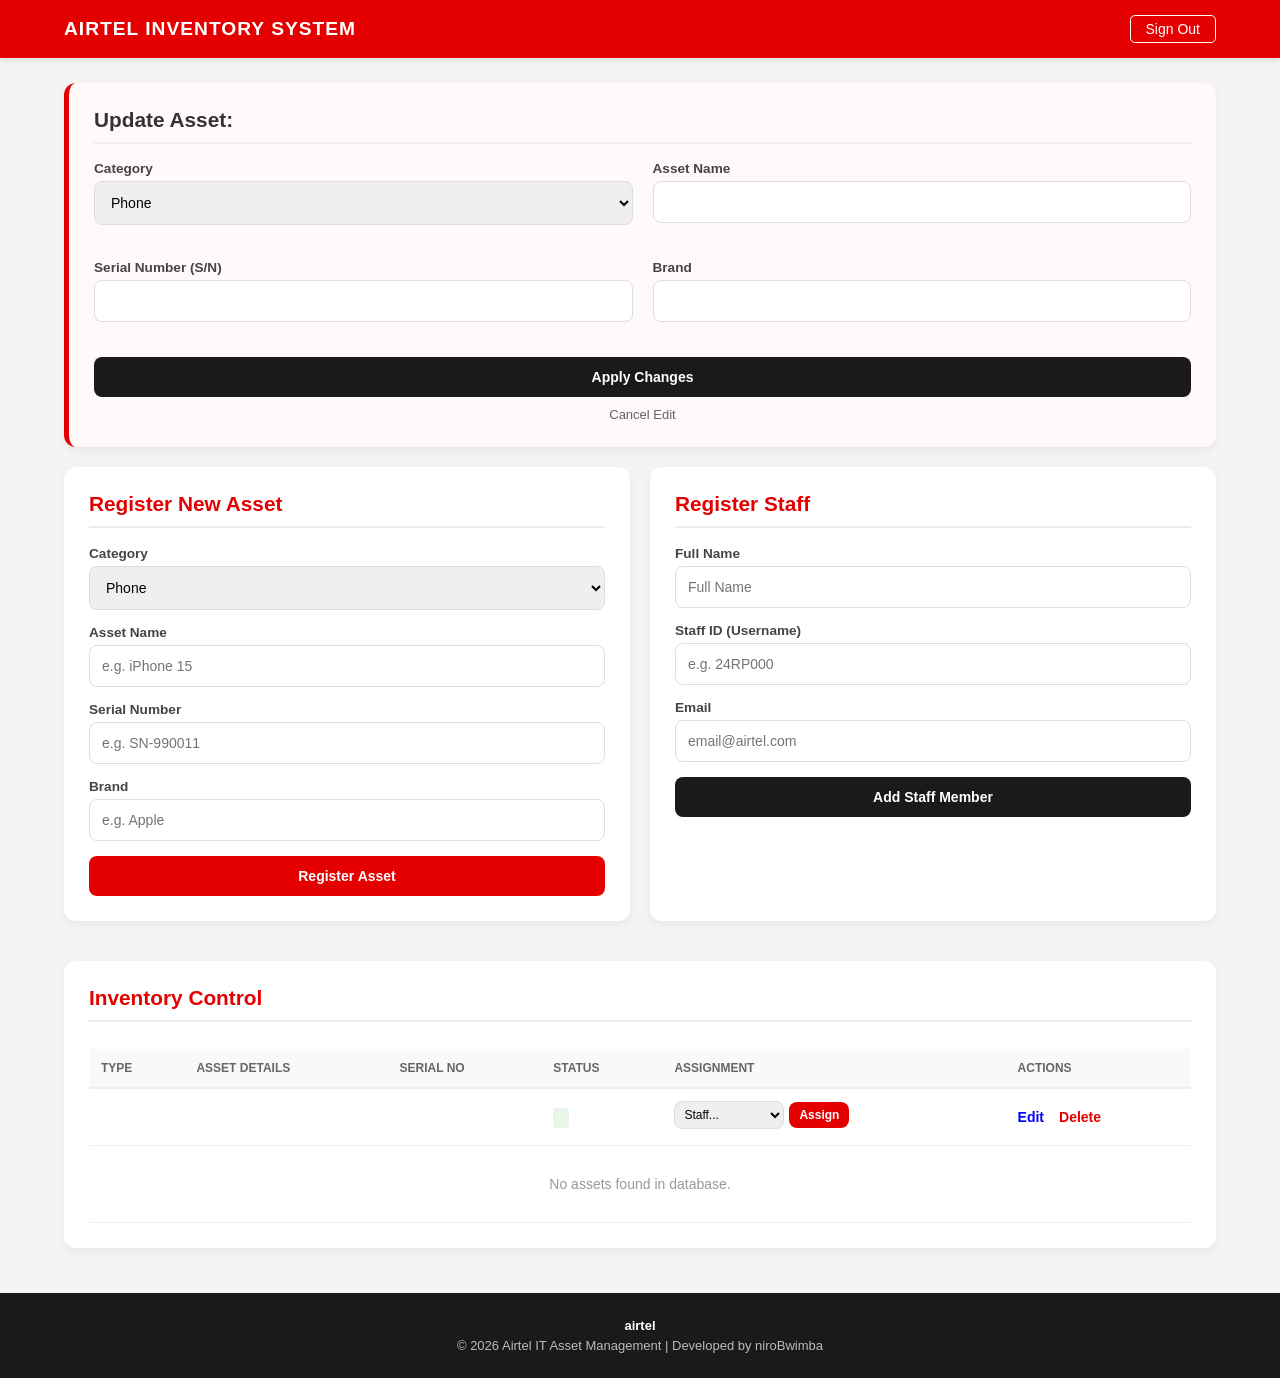
==== commit 43cee056: "Update admin_dashboard.html" ====
--- a/src/main/resources/templates/admin_dashboard.html
+++ b/src/main/resources/templates/admin_dashboard.html
@@ -3,40 +3,60 @@
 <head>
     <title>Airtel | Inventory Management</title>
     <style>
-        :root { --airtel: #E40000; --bg: #f4f4f4; }
+        :root { --airtel: #E40000; --bg: #f4f4f4; --dark: #1a1a1a; }
         body { font-family: 'Segoe UI', Tahoma, Geneva, Verdana, sans-serif; margin: 0; background: var(--bg); display: flex; flex-direction: column; min-height: 100vh; }
+        
+        /* Navigation */
         .nav { background: var(--airtel); color: white; padding: 15px 5%; display: flex; justify-content: space-between; align-items: center; box-shadow: 0 2px 5px rgba(0,0,0,0.1); }
         .nav strong { font-size: 1.2rem; letter-spacing: 1px; }
-        .container { padding: 30px 5%; flex: 1; }
-        .grid { display: grid; grid-template-columns: 1fr 1fr; gap: 25px; margin-bottom: 25px; }
-        .card { background: white; padding: 25px; border-radius: 12px; box-shadow: 0 4px 15px rgba(0,0,0,0.05); margin-bottom: 20px;}
-        h2 { color: var(--airtel); border-bottom: 2px solid #f0f0f0; padding-bottom: 10px; margin-top: 0; font-size: 1.3rem; }
-        label { display: block; margin-bottom: 5px; font-weight: bold; font-size: 0.9rem; color: #555; }
+        .sign-out { color: white; text-decoration: none; border: 1px solid white; padding: 5px 15px; border-radius: 5px; font-size: 14px; transition: 0.3s; }
+        .sign-out:hover { background: white; color: var(--airtel); }
+
+        /* Layout */
+        .container { padding: 25px 5%; flex: 1; }
+        .grid { display: grid; grid-template-columns: 1fr 1fr; gap: 20px; margin-bottom: 20px; }
+        
+        /* Cards */
+        .card { background: white; padding: 25px; border-radius: 12px; box-shadow: 0 4px 10px rgba(0,0,0,0.05); margin-bottom: 20px; }
+        h2 { color: var(--airtel); border-bottom: 2px solid #eee; padding-bottom: 10px; margin-top: 0; font-size: 1.3rem; }
+        
+        /* Forms */
+        label { font-weight: bold; display: block; margin-bottom: 5px; color: #444; font-size: 0.85rem; }
         input, select { padding: 12px; width: 100%; margin-bottom: 15px; border: 1px solid #ddd; border-radius: 8px; box-sizing: border-box; font-size: 14px; }
-        .btn { background: var(--airtel); color: white; border: none; padding: 12px 20px; border-radius: 8px; cursor: pointer; text-decoration: none; font-weight: bold; transition: 0.3s; width: 100%; display: inline-block; text-align: center; }
+        input:focus { border-color: var(--airtel); outline: none; }
+        
+        /* Buttons */
+        .btn { background: var(--airtel); color: white; border: none; padding: 12px; border-radius: 8px; cursor: pointer; font-weight: bold; width: 100%; transition: 0.3s; font-size: 14px; }
         .btn:hover { background: #b30000; }
-        .btn-secondary { background: #333; }
-        .btn-assign { padding: 5px 10px; font-size: 11px; width: auto; margin: 0; }
-        table { width: 100%; border-collapse: collapse; margin-top: 15px; background: white; }
-        th, td { text-align: left; padding: 15px; border-bottom: 1px solid #eee; }
-        th { background: #f8f9fa; font-size: 12px; }
-        .status-tag { padding: 4px 8px; border-radius: 4px; font-size: 11px; font-weight: bold; background: #e8f5e9; color: #2e7d32; }
-        .footer { background: #1a1a1a; color: #888; text-align: center; padding: 25px; margin-top: auto; border-top: 4px solid var(--airtel); }
+        .btn-dark { background: var(--dark); }
+        .btn-dark:hover { background: #000; }
+        .btn-assign { padding: 6px 10px; width: auto; font-size: 12px; margin: 0; }
+
+        /* Table Style */
+        table { width: 100%; border-collapse: collapse; margin-top: 10px; }
+        th { text-align: left; padding: 12px; background: #f9f9f9; color: #666; font-size: 12px; text-transform: uppercase; border-bottom: 2px solid #eee; }
+        td { padding: 12px; border-bottom: 1px solid #eee; font-size: 14px; vertical-align: middle; }
+        .status-tag { background: #e8f5e9; color: #2e7d32; padding: 4px 8px; border-radius: 4px; font-weight: bold; font-size: 11px; }
+        .held-by { display: block; font-size: 11px; color: #777; margin-top: 4px; }
+
+        /* Footer */
+        .footer { background: var(--dark); color: white; text-align: center; padding: 25px; margin-top: auto; font-size: 13px; }
     </style>
 </head>
 <body>
+
     <div class="nav">
-        <strong>AIRTEL INVENTORY</strong>
-        <a th:href="@{/logout}" style="color:white; text-decoration:none; border: 1px solid white; padding: 5px 15px; border-radius: 5px;">Sign Out</a>
+        <strong>AIRTEL INVENTORY SYSTEM</strong>
+        <a th:href="@{/logout}" class="sign-out">Sign Out</a>
     </div>
 
     <div class="container">
         
-        <div class="card" th:if="${assetToUpdate != null}" style="border: 2px solid var(--airtel);">
-            <h2>Update Asset Details</h2>
+        <div class="card" th:if="${assetToUpdate != null}" style="border-left: 5px solid var(--airtel); background: #fff9f9;">
+            <h2 style="color: #333;">Update Asset: <span th:text="${assetToUpdate.name}"></span></h2>
             <form th:action="@{/admin/assets/update}" th:object="${assetToUpdate}" method="post">
                 <input type="hidden" th:field="*{id}">
-                <div class="grid" style="margin-bottom:0;">
+                <div class="grid">
                     <div>
                         <label>Category</label>
                         <select th:field="*{category}">
@@ -51,8 +71,18 @@
                         <input type="text" th:field="*{name}" required>
                     </div>
                 </div>
-                <button type="submit" class="btn btn-secondary">Confirm Update</button>
-                <a th:href="@{/dashboard}" style="display:block; text-align:center; margin-top:10px; color:#666; font-size:14px;">Cancel Edit</a>
+                <div class="grid">
+                    <div>
+                        <label>Serial Number (S/N)</label>
+                        <input type="text" th:field="*{serialNumber}" required>
+                    </div>
+                    <div>
+                        <label>Brand</label>
+                        <input type="text" th:field="*{brand}">
+                    </div>
+                </div>
+                <button type="submit" class="btn btn-dark">Apply Changes</button>
+                <a th:href="@{/dashboard}" style="display:block; text-align:center; margin-top:10px; color:#666; font-size:13px; text-decoration:none;">Cancel Edit</a>
             </form>
         </div>
 
@@ -67,62 +97,91 @@
                         <option value="COMPUTER">Computer</option>
                         <option value="NETWORK_DEVICE">Network Device</option>
                     </select>
-                    <input type="text" th:field="*{name}" placeholder="Asset Name" required>
-                    <input type="text" th:field="*{serialNumber}" placeholder="Serial Number" required>
-                    <input type="text" th:field="*{brand}" placeholder="Brand">
-                    <button type="submit" class="btn">Add to Inventory</button>
+                    
+                    <label>Asset Name</label>
+                    <input type="text" th:field="*{name}" placeholder="e.g. iPhone 15" required>
+                    
+                    <label>Serial Number</label>
+                    <input type="text" th:field="*{serialNumber}" placeholder="e.g. SN-990011" required>
+                    
+                    <label>Brand</label>
+                    <input type="text" th:field="*{brand}" placeholder="e.g. Apple">
+                    
+                    <button type="submit" class="btn">Register Asset</button>
                 </form>
             </div>
 
             <div class="card">
-                <h2>Register Staff Member</h2>
+                <h2>Register Staff</h2>
                 <form th:action="@{/admin/users/save}" th:object="${newUser}" method="post">
+                    <label>Full Name</label>
                     <input type="text" th:field="*{name}" placeholder="Full Name" required>
-                    <input type="text" th:field="*{username}" placeholder="Staff ID (e.g. 24RP...)" required>
-                    <input type="email" th:field="*{email}" placeholder="Email Address">
-                    <button type="submit" class="btn btn-secondary">Register Staff</button>
+                    
+                    <label>Staff ID (Username)</label>
+                    <input type="text" th:field="*{username}" placeholder="e.g. 24RP000" required>
+                    
+                    <label>Email</label>
+                    <input type="email" th:field="*{email}" placeholder="email@airtel.com">
+                    
+                    <button type="submit" class="btn btn-dark">Add Staff Member</button>
                 </form>
             </div>
         </div>
 
         <div class="card">
-            <h2>Inventory & Assignments</h2>
-            <table>
-                <thead>
-                    <tr>
-                        <th>Category</th><th>Name</th><th>S/N</th><th>Status</th><th>Assign To</th><th>Actions</th>
-                    </tr>
-                </thead>
-                <tbody>
-                    <tr th:each="a : ${assets}">
-                        <td th:text="${a.category}"></td>
-                        <td th:text="${a.name}"></td>
-                        <td th:text="${a.serialNumber}"></td>
-                        <td><span class="status-tag" th:text="${a.status}"></span></td>
-                        <td>
-                            <form th:action="@{/admin/assets/assign}" method="post" style="display:flex; gap:5px;">
-                                <input type="hidden" name="assetId" th:value="${a.id}">
-                                <select name="userId" style="margin:0; width: 120px; padding: 5px; font-size:12px;">
-                                    <option value="">Select Staff</option>
-                                    <option th:each="u : ${users}" th:value="${u.id}" th:text="${u.name}"></option>
-                                </select>
-                                <button type="submit" class="btn btn-assign">Assign</button>
-                            </form>
-                            <small th:if="${a.assignedUser != null}" th:text="'Held by: ' + ${a.assignedUser.name}"></small>
-                        </td>
-                        <td>
-                            <a th:href="@{'/admin/assets/edit/' + ${a.id}}" style="color:blue; margin-right:10px;">Edit</a>
-                            <a th:href="@{'/admin/assets/delete/' + ${a.id}}" onclick="return confirm('Delete?')" style="color:var(--airtel);">Delete</a>
-                        </td>
-                    </tr>
-                </tbody>
-            </table>
+            <h2>Inventory Control</h2>
+            <div style="overflow-x: auto;">
+                <table>
+                    <thead>
+                        <tr>
+                            <th>Type</th>
+                            <th>Asset Details</th>
+                            <th>Serial No</th>
+                            <th>Status</th>
+                            <th>Assignment</th>
+                            <th>Actions</th>
+                        </tr>
+                    </thead>
+                    <tbody>
+                        <tr th:each="a : ${assets}">
+                            <td th:text="${a.category}"></td>
+                            <td>
+                                <strong th:text="${a.name}"></strong><br>
+                                <small style="color:#999" th:text="${a.brand}"></small>
+                            </td>
+                            <td th:text="${a.serialNumber}"></td>
+                            <td><span class="status-tag" th:text="${a.status}"></span></td>
+                            <td>
+                                <form th:action="@{/admin/assets/assign}" method="post" style="display:flex; gap:5px; align-items:center;">
+                                    <input type="hidden" name="assetId" th:value="${a.id}">
+                                    <select name="userId" style="margin:0; width: 110px; padding: 5px; font-size: 12px;">
+                                        <option value="">Staff...</option>
+                                        <option th:each="u : ${users}" th:value="${u.id}" th:text="${u.name}"></option>
+                                    </select>
+                                    <button type="submit" class="btn btn-assign">Assign</button>
+                                </form>
+                                <small class="held-by" th:if="${a.assignedUser != null}" th:text="'Current: ' + ${a.assignedUser.name}"></small>
+                            </td>
+                            <td>
+                                <div style="display: flex; gap: 15px;">
+                                    <a th:href="@{'/admin/assets/edit/' + ${a.id}}" style="color:blue; text-decoration:none; font-weight:bold;">Edit</a>
+                                    <a th:href="@{'/admin/assets/delete/' + ${a.id}}" onclick="return confirm('Permanently delete this asset?')" style="color:var(--airtel); text-decoration:none; font-weight:bold;">Delete</a>
+                                </div>
+                            </td>
+                        </tr>
+                        <tr th:if="${#lists.isEmpty(assets)}">
+                            <td colspan="6" style="text-align:center; padding: 30px; color: #999;">No assets found in database.</td>
+                        </tr>
+                    </tbody>
+                </table>
+            </div>
         </div>
     </div>
 
     <div class="footer">
-        <strong style="color:white;">airtel</strong><br>
-        &copy; 2026 Airtel IT Solutions | Managed by niroBwimba
+        <strong>airtel</strong><br>
+        <p style="margin: 5px 0 0 0; opacity: 0.7;">&copy; 2026 Airtel IT Asset Management | Developed by niroBwimba</p>
     </div>
+
 </body>
 </html>
